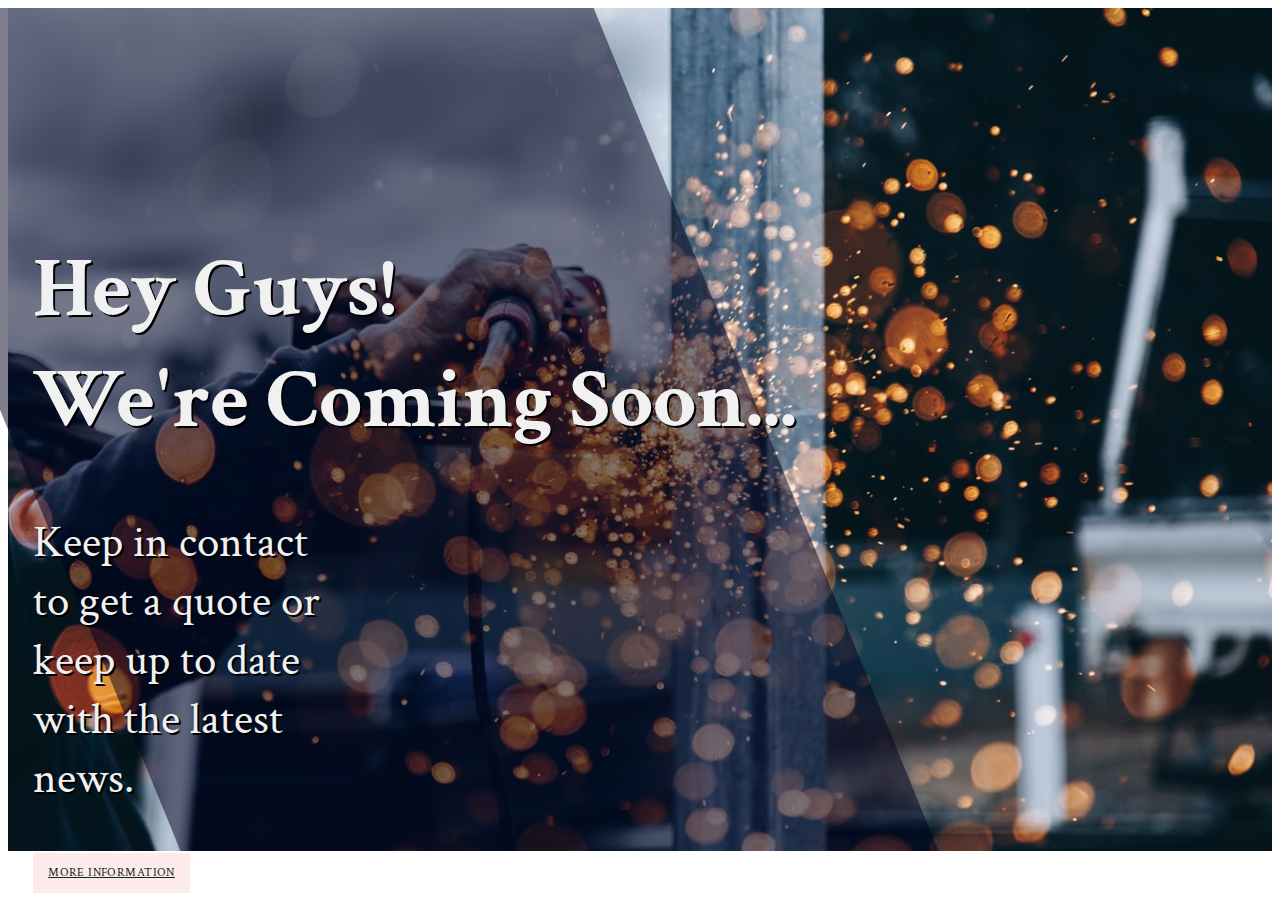
==== www/index.html @ 2b8dcded "Update 1" ====
<head>
    <link rel="stylesheet" type="text/css" href="css/Style.css">
    <link href="https://fonts.googleapis.com/css?family=Crimson+Text&display=swap" rel="stylesheet">
</head>

<body>
    <div class="container">
        <img src="images/background.jpg" class="image"/>
        <div class="overlay">            
        </div>
        <div class="overlayTextContainer">
            <div class="overlayText">
                <h1>Hey Guys!
                    <br>
                    We're Coming Soon...
                </h1>
                <p style="width: 25%;">
                    Keep in contact to get a quote or keep up to date with the latest news.
                </p>
                <a class="readMoreBtn" href="https://www.linkedin.com/in/jack-thibodeaux-24b63916a/">More Information</a>
            </div>
        </div>
    </div>
</body>
---- www/css/Style.css ----
*{
    box-sizing: border-box;
}

h1{
    font-size: 85px;
}

p{
    font-size: 45px;
}
.container{
    position: relative;
    background: url(../images/background.jpg) no-repeat 50% 50%;
    background-size: cover;
    width: 100%;
}

.overlay{
    display: block;
    height: auto;
    position: absolute;
    bottom: 0;
    background: rgba(0,0,30,.5);
    color: #f1f1f1;
    width: 60%;
    height: 100%;
    transition: .5s ease;
    opacity: 1;
    font-size: 80px;
    font-family: 'Crimson Text';
    text-align: center;
    animation-name: example;
    animation-duration: 4s;
    padding-top: 169px;
    transform: skew(22.25deg);

}

.overlayTextContainer{
    display: block;
    height: auto;
    position: absolute;
    bottom: 0;
    color: #f1f1f1;
    width: 100%;
    height: 100%;
    opacity: 1;
    text-align: center;
    text-shadow: 2px 2px black;
    padding-top: 169px;

}

.overlayText{
    font-family: 'Crimson Text';
    text-align: Left;
    padding-left: 25px;

}

.image{
    display: block;
    width: 100%;
    height: fit-content;
}

.readMoreBtn {
    text-shadow: none;
    background: rgb(253, 234, 234);
    text-align: center;
    width: 157px;
    font-family: "Crimson Text", serif;
    color: #122425;
    line-height: 40px;
    display: inline-block;
    font-size: 12px;
    z-index: 2;
    position: relative;
    letter-spacing: .42px;
    text-transform: uppercase;
}

/* The animation code */
@keyframes example {
    from {text-decoration-color: red;}
    to {text-decoration-color: blue;}
  }
  
  @media screen and (max-width: 2000px) {
    .overlay{
        font-size: 80px;
    }
  }
  
  @media screen and (max-width: 990px) {
    .overlay{
        font-size: 50px;
  }
  
  @media screen and (max-width: 780px) {
    .overlay{
        font-size: 30px;
    }

    @media screen and (max-width: 780px) {
        .image{
            width: 170%;
        }
  }
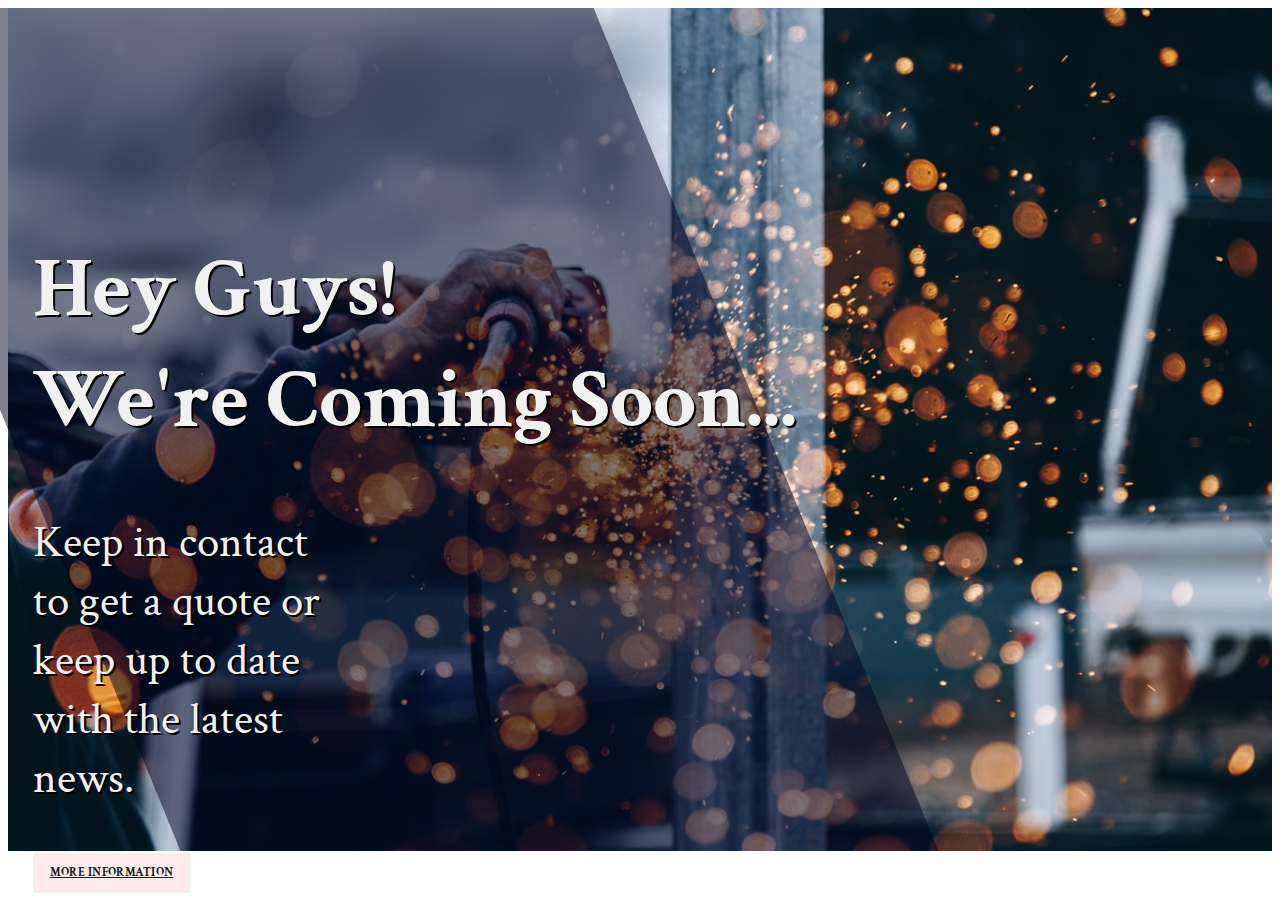
==== commit 02d59a88: "css update for mobile" ====
--- a/www/index.html
+++ b/www/index.html
@@ -14,7 +14,7 @@
                     <br>
                     We're Coming Soon...
                 </h1>
-                <p style="width: 25%;">
+                <p>
                     Keep in contact to get a quote or keep up to date with the latest news.
                 </p>
                 <a class="readMoreBtn" href="https://www.linkedin.com/in/jack-thibodeaux-24b63916a/">More Information</a>
--- a/www/css/Style.css
+++ b/www/css/Style.css
@@ -8,10 +8,11 @@
 
 p{
     font-size: 45px;
+    width: 25%;
 }
 .container{
     position: relative;
-    background: url(../images/background.jpg) no-repeat 50% 50%;
+    background: url(images/background.jpg) no-repeat 50% 50%;
     background-size: cover;
     width: 100%;
 }
@@ -71,6 +72,7 @@
     text-align: center;
     width: 157px;
     font-family: "Crimson Text", serif;
+    font-weight: bold;
     color: #122425;
     line-height: 40px;
     display: inline-block;
@@ -79,6 +81,7 @@
     position: relative;
     letter-spacing: .42px;
     text-transform: uppercase;
+    border-radius: 3%
 }
 
 /* The animation code */
@@ -105,6 +108,22 @@
 
     @media screen and (max-width: 780px) {
         .image{
-            width: 170%;
+            width: 900px;
+            background-image: url(images/background.jpg);
+            background-repeat: no-repeat;
+            background-attachment: fixed;
         }
+        h1{
+            font-size: 50px;
+        }
+        .overlayTextContainer{
+            padding-top: 0px;        
+        }
+        p{
+            width: 75%;
+        }
+        .readMoreBtn{
+            margin-top: 40px;
+        }
+    }        
   }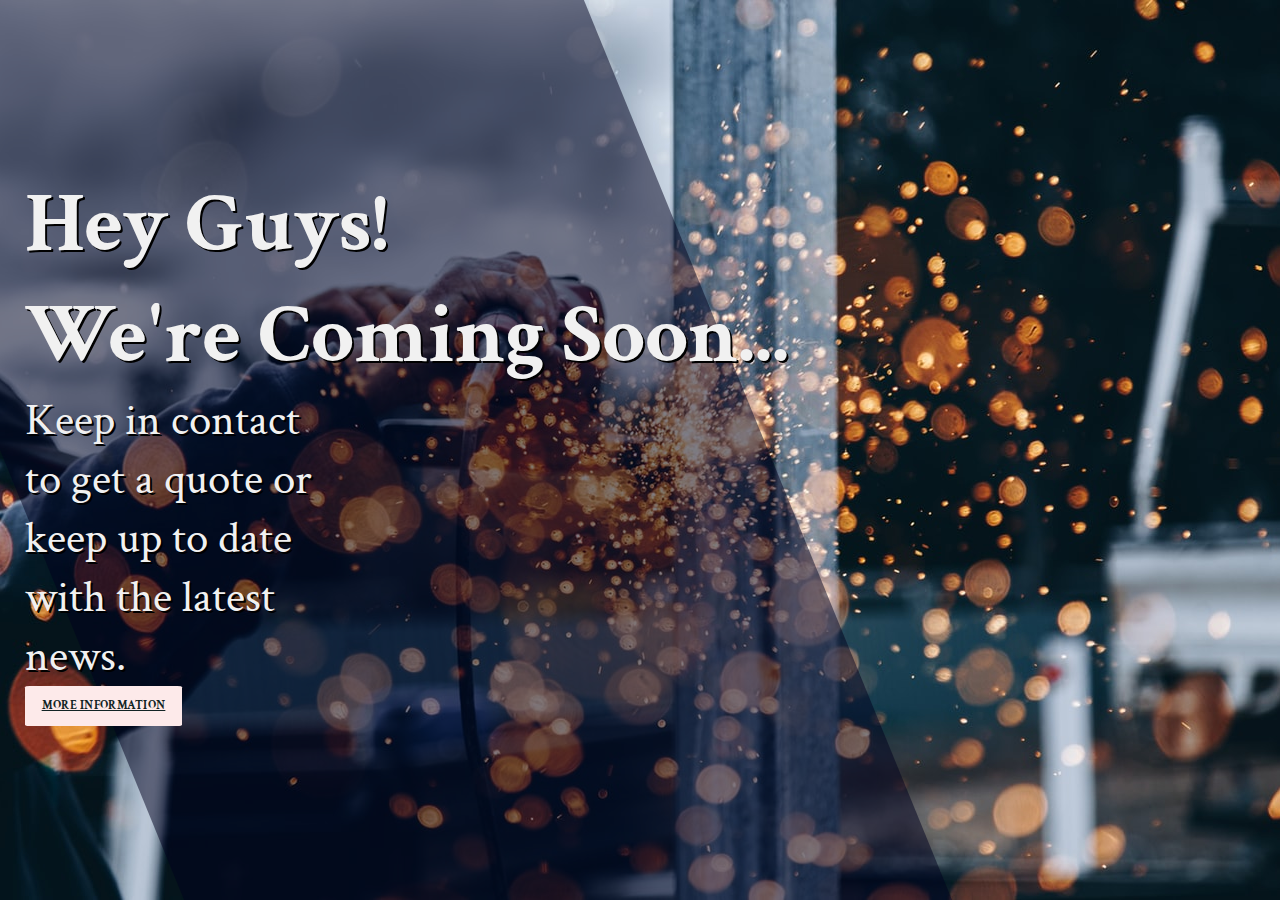
==== commit 7370da02: "Update background image stretch for mobile" ====
--- a/www/index.html
+++ b/www/index.html
@@ -5,9 +5,8 @@
 
 <body>
     <div class="container">
-        <img src="images/background.jpg" class="image"/>
-        <div class="overlay">            
-        </div>
+        <div class="img-container"></div>
+        <div class="overlay"></div>
         <div class="overlayTextContainer">
             <div class="overlayText">
                 <h1>Hey Guys!
--- a/www/css/Style.css
+++ b/www/css/Style.css
@@ -1,5 +1,11 @@
 *{
     box-sizing: border-box;
+    margin: 0;    
+}
+
+body{
+    height:100%;
+    padding:0;
 }
 
 h1{
@@ -12,10 +18,20 @@
 }
 .container{
     position: relative;
-    background: url(images/background.jpg) no-repeat 50% 50%;
     background-size: cover;
     width: 100%;
-}
+    height: 100%; /*needed for background-image url to display in Firefox*/
+}
+
+.img-container {
+    min-height: 100%;
+    background-image: url(../images/background.jpg);
+    background-repeat: no-repeat;
+    background-size: cover;
+    background-position: center top;
+    background-attachment: fixed;
+    display: block;
+  }
 
 .overlay{
     display: block;
@@ -98,9 +114,66 @@
   
   @media screen and (max-width: 990px) {
     .overlay{
-        font-size: 50px;
+        font-size: 30px;
+    }
   }
   
+  /* Landscape */
+@media only screen 
+    and (min-device-width: 414px) 
+    and (max-device-width: 736px) 
+    and (-webkit-min-device-pixel-ratio: 3)
+    and (orientation: landscape) { 
+
+}
+
+/* ----------- iPhone X ----------- */
+
+/* Portrait and Landscape */
+@media only screen 
+    and (min-device-width: 375px) 
+    and (max-device-width: 812px) 
+    and (-webkit-min-device-pixel-ratio: 3) 
+    and (orientation: landscape) { 
+        .image{
+            width: 100%;
+        }
+        h1{
+            font-size: 30px;
+        }
+        .overlayTextContainer{
+            padding-top: 0px;        
+        }
+        p{
+            width: 75%;
+        }
+        .readMoreBtn{
+            margin-top: 40px;
+        }
+}
+@media only screen 
+    and (min-device-width: 375px) 
+    and (max-device-width: 812px) 
+    and (-webkit-min-device-pixel-ratio: 3) 
+    and (orientation: portrait) { 
+        .image{
+            width: 1000px;
+            height: 100%;
+        }
+        h1{
+            font-size: 30px;
+        }
+        .overlayTextContainer{
+            padding-top: 0px;        
+        }
+        p{
+            width: 75%;
+        }
+        .readMoreBtn{
+            margin-top: 40px;
+        }
+}
+
   @media screen and (max-width: 780px) {
     .overlay{
         font-size: 30px;
@@ -108,13 +181,14 @@
 
     @media screen and (max-width: 780px) {
         .image{
-            width: 900px;
-            background-image: url(images/background.jpg);
+            width: unset;
+            height: 100%;
+            overflow: hidden;
             background-repeat: no-repeat;
             background-attachment: fixed;
         }
         h1{
-            font-size: 50px;
+            font-size: 30px;
         }
         .overlayTextContainer{
             padding-top: 0px;        
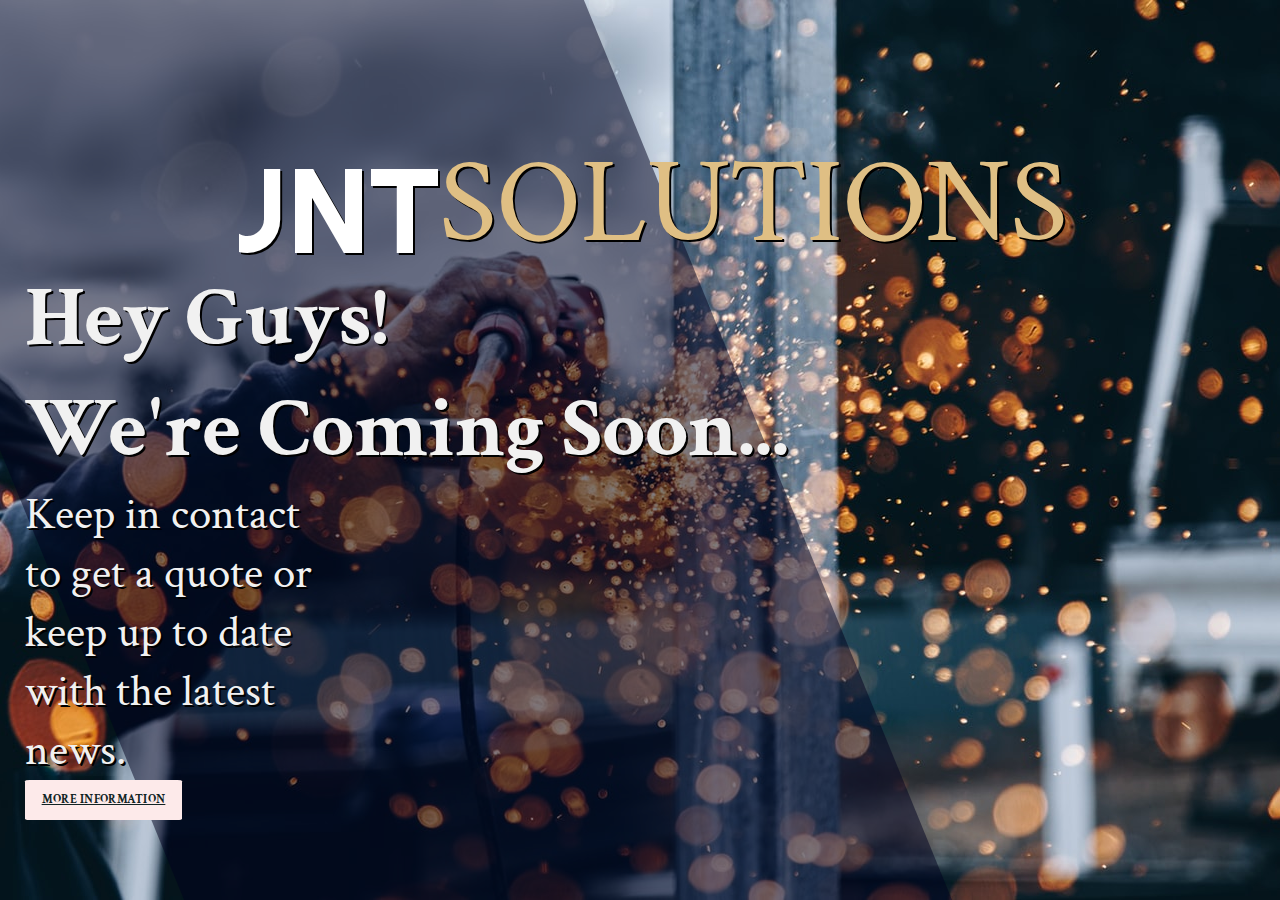
==== commit 6c79e2cf: "Adding Logo" ====
--- a/www/index.html
+++ b/www/index.html
@@ -1,6 +1,6 @@
 <head>
     <link rel="stylesheet" type="text/css" href="css/Style.css">
-    <link href="https://fonts.googleapis.com/css?family=Crimson+Text&display=swap" rel="stylesheet">
+    <link href="https://fonts.googleapis.com/css?family=Crimson+Text|Righteous&display=swap" rel="stylesheet">
 </head>
 
 <body>
@@ -9,6 +9,14 @@
         <div class="overlay"></div>
         <div class="overlayTextContainer">
             <div class="overlayText">
+                <div class="LogoParent">
+                    <div class="LogoText1">
+                        JNT
+                    </div>
+                    <div class="LogoText2">
+                        Solutions
+                    </div>
+                </div>
                 <h1>Hey Guys!
                     <br>
                     We're Coming Soon...
--- a/www/css/Style.css
+++ b/www/css/Style.css
@@ -100,6 +100,38 @@
     border-radius: 3%
 }
 
+
+.LogoParent{
+    display: grid;
+    grid-template-columns: auto
+  auto;
+}
+
+.LogoText1{
+    color: #fff; 
+    font-family: 'Righteous', cursive; 
+    font-size: 120px; font-weight: normal; 
+    line-height: 60px; 
+    margin: 10px 0 20px; 
+    text-transform: uppercase; 
+    text-shadow: 2px 2px 0 #000;
+    margin: 10px 0 24px; 
+    text-align: right;
+}
+
+.LogoText2{
+    font-size: 120px; 
+    letter-spacing: -1px; 
+    color: #DFBF84; 
+    text-transform: 
+    uppercase; 
+    text-shadow: 2x 2px 0 #000;
+    margin: 10px 0 24px; 
+    text-align: center; 
+    line-height: 50px;
+    text-align: left;
+}
+
 /* The animation code */
 @keyframes example {
     from {text-decoration-color: red;}
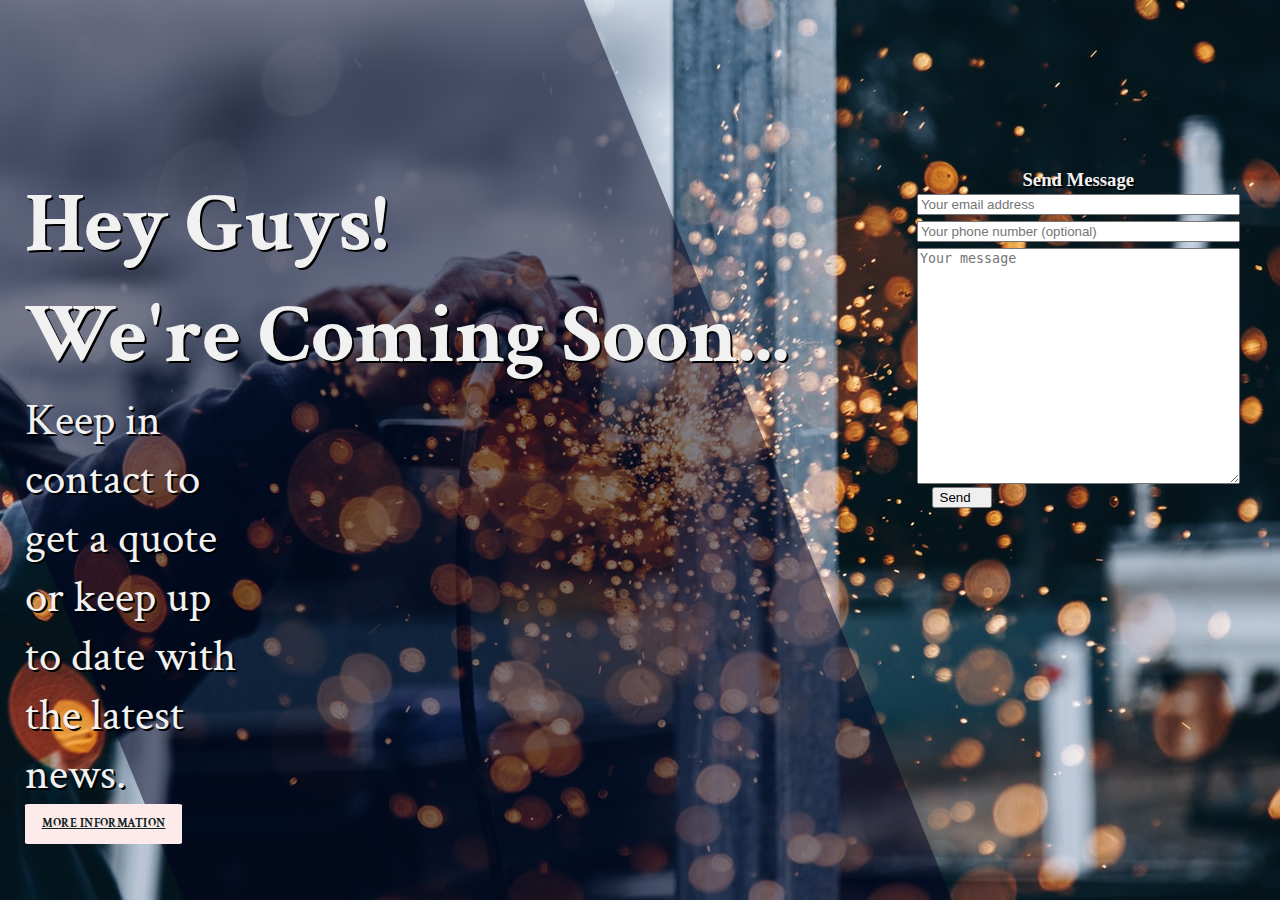
==== commit 2a158bdd: "Add contact info fields" ====
--- a/www/index.html
+++ b/www/index.html
@@ -1,6 +1,6 @@
 <head>
     <link rel="stylesheet" type="text/css" href="css/Style.css">
-    <link href="https://fonts.googleapis.com/css?family=Crimson+Text|Righteous&display=swap" rel="stylesheet">
+    <link href="https://fonts.googleapis.com/css?family=Crimson+Text&display=swap" rel="stylesheet">
 </head>
 
 <body>
@@ -9,14 +9,6 @@
         <div class="overlay"></div>
         <div class="overlayTextContainer">
             <div class="overlayText">
-                <div class="LogoParent">
-                    <div class="LogoText1">
-                        JNT
-                    </div>
-                    <div class="LogoText2">
-                        Solutions
-                    </div>
-                </div>
                 <h1>Hey Guys!
                     <br>
                     We're Coming Soon...
@@ -26,6 +18,17 @@
                 </p>
                 <a class="readMoreBtn" href="https://www.linkedin.com/in/jack-thibodeaux-24b63916a/">More Information</a>
             </div>
+            <!-- Email -->
+            <div class="contactFormArea">
+                    <h3 class="contact_title">Send Message</h3>
+                        <form action="https://formspree.io/brandonwc5@yahoo.com" method="POST">
+                            <input type="email" name="email" placeholder="Your email address">
+                            <input type="phone" name="phone" placeholder="Your phone number (optional)">
+                            <textarea name="message" placeholder="Your message"></textarea>
+                            <button type="submit">Send</button>
+                        </form>
+                    </h3>
+            </div>        
         </div>
     </div>
 </body>--- a/www/css/Style.css
+++ b/www/css/Style.css
@@ -10,6 +10,10 @@
 
 h1{
     font-size: 85px;
+}
+
+h3{
+    width: 100%;
 }
 
 p{
@@ -55,7 +59,9 @@
 }
 
 .overlayTextContainer{
-    display: block;
+    flex-direction: row;
+
+    display: flex;
     height: auto;
     position: absolute;
     bottom: 0;
@@ -100,38 +106,27 @@
     border-radius: 3%
 }
 
-
-.LogoParent{
-    display: grid;
-    grid-template-columns: auto
-  auto;
-}
-
-.LogoText1{
-    color: #fff; 
-    font-family: 'Righteous', cursive; 
-    font-size: 120px; font-weight: normal; 
-    line-height: 60px; 
-    margin: 10px 0 20px; 
-    text-transform: uppercase; 
-    text-shadow: 2px 2px 0 #000;
-    margin: 10px 0 24px; 
-    text-align: right;
-}
-
-.LogoText2{
-    font-size: 120px; 
-    letter-spacing: -1px; 
-    color: #DFBF84; 
-    text-transform: 
-    uppercase; 
-    text-shadow: 2x 2px 0 #000;
-    margin: 10px 0 24px; 
-    text-align: center; 
-    line-height: 50px;
-    text-align: left;
-}
-
+.contactFormArea{
+    display: inline;
+}
+
+input{
+    width:80%;
+    margin: 3px;
+}
+
+textarea{
+    width:80%;
+    margin:3px;
+    padding-bottom:50%;
+}
+
+button{
+    display:flex;
+    width:15%;
+    text-align: center;
+    margin-left:55px;
+}
 /* The animation code */
 @keyframes example {
     from {text-decoration-color: red;}
